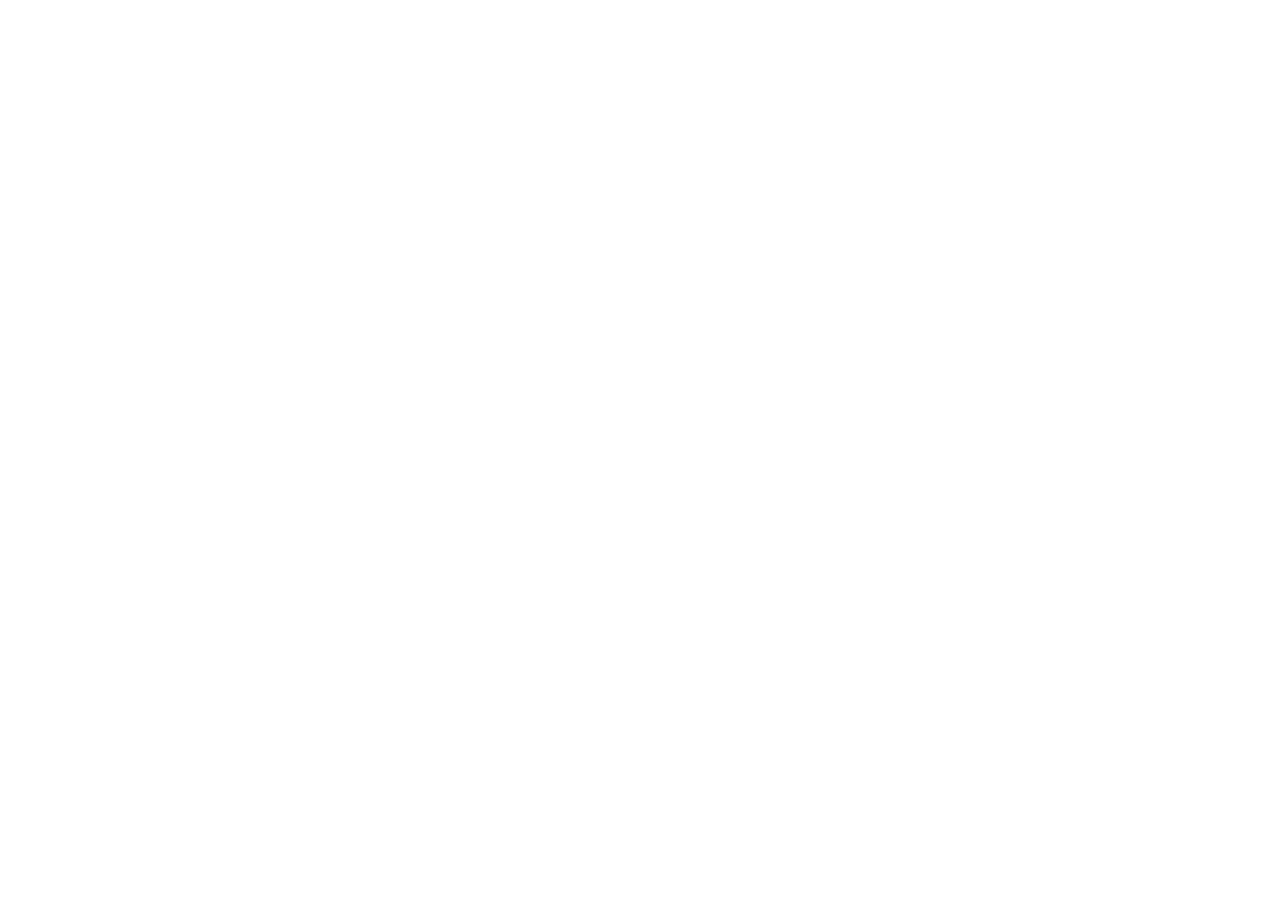
==== view/cadastro-cliente.html @ 0553a565 "INSTRUÇÕES NO README + TODA A BASE DO NOSSO PROJETO" ====
<!DOCTYPE html>
<html lang="pt-BR">
<head>
    <meta charset="UTF-8">
    <meta name="viewport" content="width=device-width, initial-scale=1.0">
    <title>Cadastrar Cliente - Xhopii</title>
    <link rel="stylesheet" href="../assets/style.css">
</head>
<body>
    <header>
        <nav></nav>
    </header>

    <main>
        <section>
            <!-- Formulário de Cadastro de Cliente -->
        </section>
    </main>

    <footer></footer>
    <script src="../assets/script.js"></script>
</body>
</html>
---- assets/style.css ----
/* 
==========================================
   0. ROOT (PADRONIZAÇÃO)
========================================== 
*/

:root {
   --cor-primaria: rgba(251, 86, 48);
   --cor-secundaria: rgba(255, 120, 62);
   --cor-cinza-claro: rgba(215, 215, 215);
   --cor-cinza-escuro: rgba(195, 195, 195);
}
   
/* Para usar um padrão do root basta usar a seguinte anotação:
   nome_da_propriedade: var(--nome-da-variavel);
   Exemplo:
   color: var(--cor-primaria); << Ele vai entender que é aquele laranja forte.   */

* {
   font-family: Verdana, Geneva, Tahoma, sans-serif; 
}

/* 
==========================================
1. ESTILOS GERAIS, HEADER E FOOTER (DEV 1)
========================================== 
*/



/* 
==========================================
2. FORMULÁRIOS DE CADASTRO (DEV 2)
========================================== 
*/

   

/* 
==========================================
3. GRIDS E LISTAGENS DE VISUALIZAÇÃO (DEV 3)
========================================== 
*/
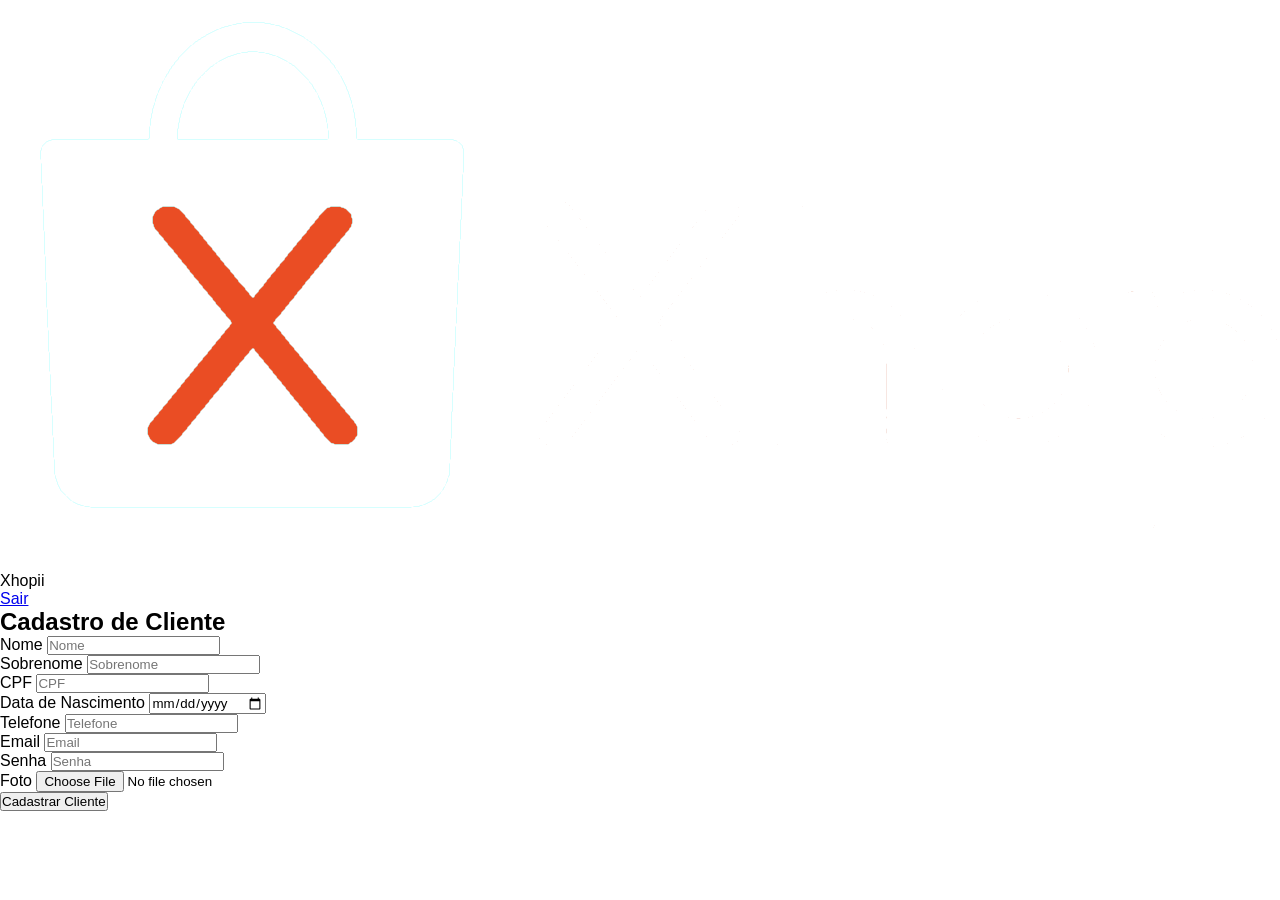
==== commit 69e42e23: "atualizaçao" ====
--- a/view/cadastro-cliente.html
+++ b/view/cadastro-cliente.html
@@ -7,12 +7,64 @@
     <link rel="stylesheet" href="../assets/style.css">
 </head>
 <body>
-    <header>
-        <nav></nav>
+    <header class="topo">
+        <div class="topo-marca">
+            <img src="../assets/img/logo.png" alt="Logo Xhopii">
+            <span>Xhopii</span>
+        </div>
+        <a class="topo_acao" href="../index.html">Sair</a>
+        
     </header>
 
-    <main>
-        <section>
+    
+
+    <main class="conteudo">
+        <section class="card card--largo" aria-labelledby="titulo-cliente">
+            <h1 class="card__titulo" id="titulo-cliente">Cadastro de Cliente</h1>
+
+            <form id="form-cliente" novalidate>
+                <div class="campo">
+                    <label for="nome-cliente">Nome</label>
+                    <input type="text" id="nome-cliente" name="nome" placeholder="Nome" required>
+                </div>
+
+                <div class="campo">
+                    <label for="sobrenome-cliente">Sobrenome</label>
+                    <input type="text" id="sobrenome-cliente" name="sobrenome" placeholder="Sobrenome" required>
+                </div>
+
+                <div class="campo">
+                    <label for="cpf-cliente">CPF</label>
+                    <input type="text" id="cpf-cliente" name="cpf" placeholder="CPF" maxlength="14" required>
+                </div>
+
+                <div class="campo">
+                    <label for="nascimento-cliente">Data de Nascimento</label>
+                    <input type="date" id="nascimento-cliente" name="nascimento" required>
+                </div>
+
+                <div class="campo">
+                    <label for="telefone-cliente">Telefone</label>
+                    <input type="tel" id="telefone-cliente" name="telefone" placeholder="Telefone" maxlength="15" required>
+                </div>
+
+                <div class="campo">
+                    <label for="email-cliente">Email</label>
+                    <input type="email" id="email-cliente" name="email" placeholder="Email" required>
+                </div>
+
+                <div class="campo">
+                    <label for="senha-cliente">Senha</label>
+                    <input type="password" id="senha-cliente" name="senha" placeholder="Senha" required>
+                </div>
+
+                <div class="campo">
+                    <label for="foto-cliente">Foto</label>
+                    <input type="file" id="foto-cliente" name="foto" accept="image/*">
+                </div>
+
+                <button type="submit" class="btn">Cadastrar Cliente</button>
+            </form>
             <!-- Formulário de Cadastro de Cliente -->
         </section>
     </main>
--- a/assets/style.css
+++ b/assets/style.css
@@ -7,8 +7,8 @@
 :root {
    --cor-primaria: rgba(251, 86, 48);
    --cor-secundaria: rgba(255, 120, 62);
-   --cor-cinza-claro: rgba(215, 215, 215);
-   --cor-cinza-escuro: rgba(195, 195, 195);
+   --cor-cinza-claro: rgba(245, 245, 245);
+   --cor-cinza-escuro: rgba(145, 145, 145);
 }
    
 /* Para usar um padrão do root basta usar a seguinte anotação:
@@ -17,6 +17,9 @@
    color: var(--cor-primaria); << Ele vai entender que é aquele laranja forte.   */
 
 * {
+   margin: 0;
+   padding: 0;
+   box-sizing: border-box;
    font-family: Verdana, Geneva, Tahoma, sans-serif; 
 }
 
@@ -26,7 +29,193 @@
 ========================================== 
 */
 
-
+/* HEADER */
+
+header {
+    width: 100%;
+}
+
+/* Parte superior (Topbar) - Laranja principal */
+.topbar {
+    background-color: var(--cor-primaria);
+    display: flex;
+    justify-content: space-between;
+    align-items: center;
+    padding: 0.625rem 2.5rem;
+}
+
+/* Logo da Xhopii */
+.logo {
+    height: 3.5rem;
+    object-fit: contain;
+}
+
+/* Botão Sair no canto direito superior */
+.btn-sair {
+    color: rgb(255, 255, 255);
+    text-decoration: none;
+    font-weight: bold;
+    font-size: 0.875rem;
+    cursor: pointer;
+}
+
+.btn-sair:hover {
+    opacity: 0.8;
+}
+
+/* Barra inferior (links) - Laranja secundário */
+.navbar {
+    background-color: var(--cor-secundaria);
+    display: flex;
+    align-items: center;
+    justify-content: center;
+    padding: 0.75rem 2.5rem;
+    gap: 1.5rem;
+}
+
+/* Links do menu de navegação */
+.navbar a {
+    color: rgb(255, 255, 255);
+    text-decoration: none;
+    font-size: 0.875rem;
+    transition: opacity 0.2s ease;
+}
+
+.navbar a:hover {
+    opacity: 0.8;
+}
+
+/* FOOTER */
+
+/* Estilo do Rodapé padrão */
+.footer-xhopii {
+    background-color: var(--cor-cinza-claro);
+    padding: 3.125rem 15vw 1.25rem 15vw;
+    color: var(--cor-cinza-escuro);
+}
+
+/* Container de colunas usando Flexbox */
+.footer-xhopii .footer-rows {
+    display: flex;
+    justify-content: space-between;
+    align-items: flex-start;
+    flex-wrap: wrap;
+    margin-bottom: 2.5rem;
+}
+
+/* Estilo geral de cada coluna */
+.footer-xhopii .footer-rows > div {
+    display: flex;
+    flex-direction: column;
+}
+
+/* Títulos das colunas (h3) */
+.footer-xhopii .footer-rows h3 {
+    font-size: 0.875rem;
+    font-weight: bold;
+    color: rgb(0, 0, 0);
+    margin-bottom: 1.375rem;
+    text-transform: uppercase;
+}
+
+/* Links das duas primeiras colunas */
+.footer-xhopii .footer-rows a {
+    text-decoration: none;
+    color: var(--cor-cinza-escuro);
+    font-size: 0.75rem;
+    transition: color 0.2s;
+    cursor: pointer;
+}
+
+.footer-xhopii .footer-rows .col-links {
+    display: flex;
+    flex-direction: column;
+    gap: 0.5rem;
+}
+
+.footer-xhopii .footer-rows a:hover {
+    color: var(--cor-primaria);
+}
+
+/* --- Coluna de PAGAMENTO --- */
+.col-pagamento-grid {
+    display: grid;
+    grid-template-columns: repeat(3, 1fr);
+    grid-auto-rows: 2rem;
+    gap: 0.5rem;
+}
+
+.col-pagamento-grid img {
+    width: 100%;
+    height: 100%;
+    object-fit: fill;
+    background-color: rgb(255, 255, 255);
+    padding: 0.125rem 0.25rem;
+    border-radius: 0.125rem;
+    box-shadow: 0 0.0625rem 0.125rem rgba(0,0,0,0.05);
+}
+
+/* --- Coluna SIGA-NOS --- */
+.col-siga-nos > div {
+    display: flex;
+    flex-direction: column;
+    gap: 0.75rem;
+}
+
+.col-siga-nos div > a {
+    display: flex;
+    align-items: center;
+    font-size: 0.75rem;
+    color: var(--cor-cinza-escuro);
+}
+
+.col-siga-nos img {
+    width: 1rem;
+    height: 1rem;
+    margin-right: 0.375rem;
+    vertical-align: middle;
+}
+
+/* --- Coluna BAIXE O APP / QR CODE --- */
+.col-app {
+    display: flex;
+    flex-direction: row;
+}
+
+.col-app img[src*="qr_code"] {
+    width: 5rem;
+    height: 5rem;
+    background-color: rgb(255, 255, 255);
+    padding: 0.125rem;
+    box-shadow: 0 0.0625rem 0.1875rem rgba(0,0,0,0.1);
+}
+
+.col-app a{
+    margin: 0.375rem 0 0 0;
+    padding: 0;
+}
+
+.footer-xhopii .footer-rows .col-app a {
+    margin-bottom: 0;
+}
+
+.col-app img{
+    width: 5.075rem;
+    object-fit: contain;
+}
+
+/* --- Linha Divisória e Direitos Autorais --- */
+.linha-horizontal {
+    border: none;
+    border-top: 0.0625rem solid var(--cor-cinza-escuro);
+    margin-bottom: 1.5625rem;
+}
+
+.trademark {
+    text-align: center;
+    font-size: 0.75rem;
+    color: var(--cor-cinza-escuro);
+}
 
 /* 
 ==========================================
@@ -42,5 +231,83 @@
 ========================================== 
 */
    
-
-   +.background-cinza {
+    background-color: var(--cor-cinza-escuro);
+    display: flex;
+    justify-content: center;
+}
+
+.background-conteudo {
+    background-color: white;
+    display: flex;
+    flex-direction: column;
+    height: auto;
+    width: 75vw;
+    padding: 1rem;
+    gap: 1rem;
+}
+
+.background-conteudo h2 {
+    color: var(--cor-primaria);
+    display: flex;
+    justify-content: center;
+    align-items: center;
+}
+   
+.grid-layout {
+    display: grid;
+    justify-content: space-evenly;
+}
+
+.card-produto {
+    background-color: white;
+    display: flex;
+    flex-direction: column;
+    justify-content: center;
+    align-items: center;
+    padding: 10px;
+    gap: 0.375rem;
+    box-shadow: 0.125rem 0.125rem 0.5rem var(--cor-cinza-escuro);
+    border: 0.125rem solid rgba(255, 255, 255, 0);
+    color: var(--cor-cinza-escuro);
+    max-width: 17.5vw;
+}
+
+.card-produto:hover {
+    border: 0.125rem solid rgba(251, 85, 48, 0.9);
+    transition: all .5s;
+}
+
+.card-produto img {
+    height: 25vh;
+    width: 15vw;
+}
+
+.card-nome-produto {
+    color: rgb(109, 109, 109);
+    font-weight: 600;
+    margin: 0.25rem 0 1rem 0;
+}
+
+.card-descricao-produto {
+    display: grid;
+    grid-template-columns: repeat(2, 2fr);
+    width: 95%;
+    margin-bottom: 1.25rem;    
+    gap: 1rem 0.1rem;
+}
+
+.card-descricao-produto h4 {
+    color: rgba(0, 0, 0, 0.863);
+}
+
+.card-preco-produto {
+    display: flex;
+    width: 95%;
+    justify-content: space-between;
+    margin-bottom: 1rem;
+}
+
+.card-preco-produto h4 {
+    color: var(--cor-primaria);
+}
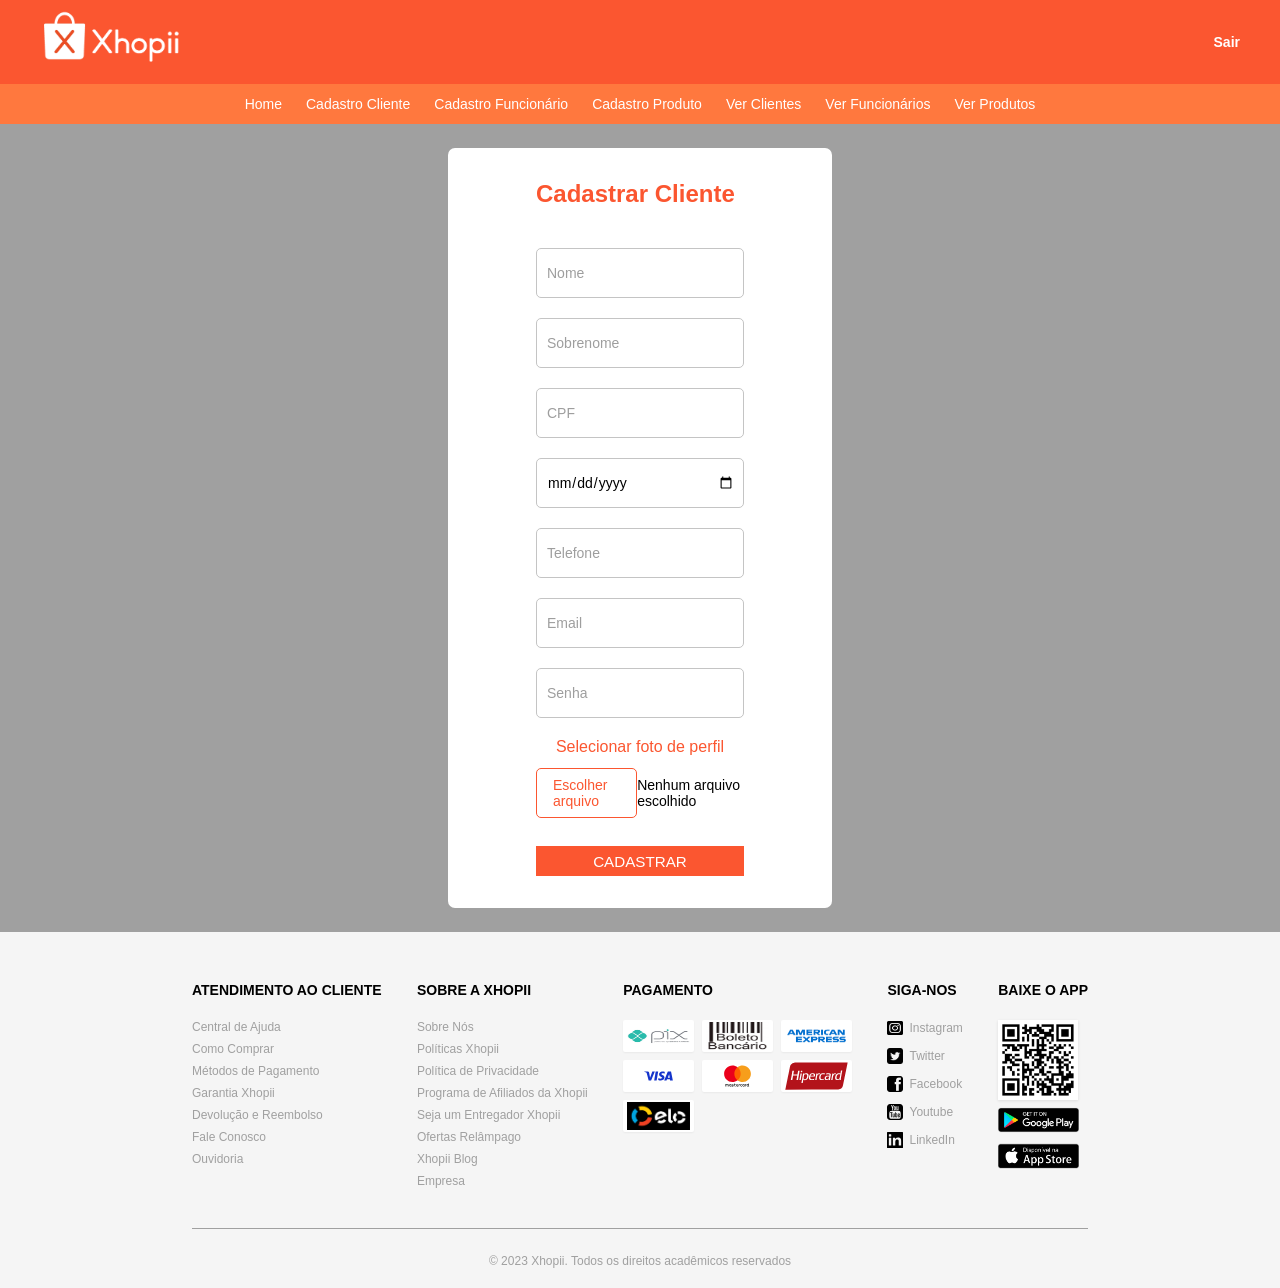
==== commit 2cfab448: "Bug Fixes e ajustes" ====
--- a/view/cadastro-cliente.html
+++ b/view/cadastro-cliente.html
@@ -7,20 +7,11 @@
     <link rel="stylesheet" href="../assets/style.css">
 </head>
 <body>
-    <header class="topo">
-        <div class="topo-marca">
-            <img src="../assets/img/logo.png" alt="Logo Xhopii">
-            <span>Xhopii</span>
-        </div>
-        <a class="topo_acao" href="../index.html">Sair</a>
-        
-    </header>
-
-    
+    <header></header>   
 
     <main class="conteudo">
         <section class="card card--largo" aria-labelledby="titulo-cliente">
-            <h1 class="card__titulo" id="titulo-cliente">Cadastro de Cliente</h1>
+            <h1 class="card__titulo" id="titulo-cliente">Cadastrar Cliente</h1>
 
             <form id="form-cliente" novalidate>
                 <div class="campo">
@@ -58,12 +49,16 @@
                     <input type="password" id="senha-cliente" name="senha" placeholder="Senha" required>
                 </div>
 
-                <div class="campo">
-                    <label for="foto-cliente">Foto</label>
-                    <input type="file" id="foto-cliente" name="foto" accept="image/*">
+                <div class="campo campo-foto">
+                    <label class="foto-titulo">Selecionar foto de perfil</label>
+                    <div class="foto-opcoes">
+                        <label for="foto-cliente" class="btn-escolher-arquivo">Escolher arquivo</label>
+                        <input type="file" id="foto-cliente" name="foto" accept="image/*" class="input-arquivo">
+                        <span class="arquivo-nome">Nenhum arquivo escolhido</span>
+                    </div>
                 </div>
 
-                <button type="submit" class="btn">Cadastrar Cliente</button>
+                <button type="submit" class="btn">Cadastrar</button>
             </form>
             <!-- Formulário de Cadastro de Cliente -->
         </section>
@@ -71,5 +66,7 @@
 
     <footer></footer>
     <script src="../assets/script.js"></script>
+    <script>renderHeader(false)</script>
+    <script>renderFooter(false)</script>
 </body>
 </html>
--- a/assets/style.css
+++ b/assets/style.css
@@ -8,7 +8,7 @@
    --cor-primaria: rgba(251, 86, 48);
    --cor-secundaria: rgba(255, 120, 62);
    --cor-cinza-claro: rgba(245, 245, 245);
-   --cor-cinza-escuro: rgba(145, 145, 145);
+   --cor-cinza-escuro: rgb(160, 160, 160);
 }
    
 /* Para usar um padrão do root basta usar a seguinte anotação:
@@ -46,7 +46,7 @@
 
 /* Logo da Xhopii */
 .logo {
-    height: 3.5rem;
+    height: 4rem;
     object-fit: contain;
 }
 
@@ -57,6 +57,7 @@
     font-weight: bold;
     font-size: 0.875rem;
     cursor: pointer;
+    transition: opacity 0.2s ease;
 }
 
 .btn-sair:hover {
@@ -218,10 +219,287 @@
 }
 
 /* 
+=======================================
+1.5 é meu
+=======================================
+*/
+.body-login{
+    background-color: orangered;
+   
+}
+
+.main-login{
+    display: flex;
+    justify-content: center;
+    align-items: center;
+}
+
+
+.login-base{
+    background-color: white;
+    height: 550px;
+    width: 450px;
+    margin-top: 30px;
+    margin-bottom: 30px;
+    border-radius: 7px;
+}
+
+.login-conteudo{
+    display: flex;
+    flex-direction: column;
+    align-items: center;
+    justify-content: center;
+    padding: 10px 10px 10px 10px;
+}
+
+.Email-login{
+    margin-top: 50px;
+    height: 10px;
+}
+
+.senha-login{
+    margin-top: 70px;
+}
+
+.input-login{
+    height: 50px;
+    width: 350px;
+    border: 1px solid rgb(196, 196, 196);
+    border-radius: 5px;
+    padding-left: 10px;
+}
+
+.button-login{
+    background-color: orangered;
+    border: none;
+    color: white;
+    height: 42px;
+    width: 350px;
+    margin-top: 35px;
+    margin-bottom: 20px;
+    display: flex;
+    justify-content: center;
+    align-items: center;
+    cursor: pointer;
+    transition: all 0.3s;
+    font-size: 0.875rem;
+}
+
+.button-login:hover{
+    background-color: rgb(173, 46, 0);
+}
+
+.img-button {
+    height: 20px;
+}
+
+.button-login2{
+    background-color: white;
+    border: 1px solid gray;
+    border-radius: 5px;
+    height: 40px;
+    width: 100px;
+    display: flex;
+    justify-content: center;
+    align-items: center;
+    gap: 10px;
+    cursor: pointer;
+    transition: all 0.3s;
+}
+
+.button-login2:hover{
+    background-color: rgb(218, 218, 218);
+}
+
+/* Divisor "OU" com duas linhas horizontais */
+.divisor-ou {
+    display: flex;
+    align-items: center;
+    width: 350px;
+    margin: 0.625rem auto;
+    gap: 0.625rem;
+    color: var(--cor-cinza-escuro);
+    font-size: 0.875rem;
+}
+
+.linha-ou {
+    flex: 1;
+    height: 0.0625rem;
+    background-color: rgb(196, 196, 196);
+}
+
+.header-login {
+    display: flex;
+    justify-content: flex-start;
+    align-items: center;
+    gap: 1rem;
+    width: 100%;
+    height: 12.5vh;
+    padding: 0 20vw;
+    background-color: var(--cor-cinza-claro);
+}
+
+/* 
 ==========================================
 2. FORMULÁRIOS DE CADASTRO (DEV 2)
 ========================================== 
 */
+
+/* Fundo cinza escuro das telas de cadastro */
+.conteudo {
+    background-color: var(--cor-cinza-escuro);
+    display: flex;
+    justify-content: center;
+    align-items: center;
+    padding: 1.5rem 0;
+}
+
+/* Card branco centralizado (estilo da tela de login) */
+.card {
+    background-color: white;
+    border-radius: 7px;
+    width: 30vw;
+    display: flex;
+    flex-direction: column;
+    align-items: center;
+    padding: 2rem 5.5rem;
+}
+
+/* Título do card alinhado à esquerda, em cor primária */
+.card__titulo,
+.card_titulo {
+    color: var(--cor-primaria);
+    align-self: flex-start;
+    font-size: 1.5rem;
+    margin-bottom: 1.25rem;
+}
+
+/* Formulário centralizado */
+.card form {
+    width: 100%;
+    display: flex;
+    flex-direction: column;
+    align-items: center;
+}
+
+/* Cada label+input preenche o espaço interno do card (regular pelo padding) */
+.campo {
+    width: 100%;
+    display: flex;
+    flex-direction: column;
+    margin-top: 1.25rem;
+}
+
+/* Nome do label escondido: o nome aparece como placeholder dentro do input */
+.campo > label:not(.foto-titulo) {
+    position: absolute;
+    width: 1px;
+    height: 1px;
+    padding: 0;
+    margin: -1px;
+    overflow: hidden;
+    clip: rect(0, 0, 0, 0);
+    white-space: nowrap;
+    border: 0;
+}
+
+/* Caixas de entrada iguais ao login */
+.campo input,
+.campo textarea {
+    height: 50px;
+    width: 100%;
+    border: 1px solid rgb(196, 196, 196);
+    border-radius: 5px;
+    padding-left: 10px;
+    font-family: inherit;
+    font-size: 0.875rem;
+    color: black;
+}
+
+.campo textarea {
+    height: auto;
+    min-height: 80px;
+    padding-top: 10px;
+    resize: vertical;
+}
+
+/* Nome do campo (placeholder) em cinza claro */
+.campo input::placeholder,
+.campo textarea::placeholder {
+    color: rgb(158, 158, 158);
+}
+
+/* Data permanece em preto */
+.campo input[type="date"] {
+    color: black;
+}
+
+.campo input[type="date"]::-webkit-calendar-picker-indicator {
+    margin-right: 0.5rem;
+    cursor: pointer;
+}
+
+/* Botão Cadastrar (estilo do ENTRE do login) */
+.btn {
+    background-color: var(--cor-primaria);
+    border: none;
+    color: white;
+    height: 30px;
+    width: 100%;
+    margin-top: 1.75rem;
+    cursor: pointer;
+    font-family: inherit;
+    font-size: 0.95rem;
+    text-transform: uppercase;
+    transition: all 0.3s;
+}
+
+.btn:hover {
+    background-color: rgb(173, 46, 0);
+}
+
+/* Seleção de foto */
+.campo-foto {
+    align-items: center;
+}
+
+.foto-titulo {
+    color: var(--cor-primaria);
+    text-align: center;
+}
+
+.foto-opcoes {
+    display: flex;
+    justify-content: space-around;
+    align-items: center;
+    width: 100%;
+    margin-top: 0.75rem;
+}
+
+.btn-escolher-arquivo {
+    background-color: white;
+    color: var(--cor-primaria);
+    border: 1px solid var(--cor-primaria);
+    border-radius: 5px;
+    padding: 0.5rem 1rem;
+    cursor: pointer;
+    font-family: inherit;
+    font-size: 0.875rem;
+    transition: background-color 0.3s ease;
+}
+
+.btn-escolher-arquivo:hover {
+    background-color: rgb(245, 245, 245);
+}
+
+.input-arquivo {
+    display: none;
+}
+
+.arquivo-nome {
+    color: black;
+    font-size: 0.875rem;
+}
 
    
 
@@ -242,7 +520,7 @@
     display: flex;
     flex-direction: column;
     height: auto;
-    width: 75vw;
+    width: 82vw;
     padding: 1rem;
     gap: 1rem;
 }
@@ -252,11 +530,13 @@
     display: flex;
     justify-content: center;
     align-items: center;
+    padding: 0.5rem 0;
 }
    
 .grid-layout {
     display: grid;
-    justify-content: space-evenly;
+    grid-template-columns: repeat(5, 1fr);
+    gap: 1.25rem;
 }
 
 .card-produto {
@@ -267,20 +547,23 @@
     align-items: center;
     padding: 10px;
     gap: 0.375rem;
-    box-shadow: 0.125rem 0.125rem 0.5rem var(--cor-cinza-escuro);
-    border: 0.125rem solid rgba(255, 255, 255, 0);
+    box-shadow: 0.1rem 0.1rem 0.25rem var(--cor-cinza-claro);
+    border: 0.125rem solid var(--cor-cinza-claro);
     color: var(--cor-cinza-escuro);
-    max-width: 17.5vw;
+    max-width: 100%;
+    width: 100%;
+    transition: all .5s;
 }
 
 .card-produto:hover {
     border: 0.125rem solid rgba(251, 85, 48, 0.9);
-    transition: all .5s;
 }
 
 .card-produto img {
-    height: 25vh;
-    width: 15vw;
+    width: 100%;
+    height: auto;
+    max-height: 25vh;
+    object-fit: contain;
 }
 
 .card-nome-produto {
@@ -291,10 +574,10 @@
 
 .card-descricao-produto {
     display: grid;
-    grid-template-columns: repeat(2, 2fr);
-    width: 95%;
+    grid-template-columns: 1fr 2fr;
+    width: 97.5%;
     margin-bottom: 1.25rem;    
-    gap: 1rem 0.1rem;
+    gap: 1rem 0.25rem;
 }
 
 .card-descricao-produto h4 {
@@ -303,7 +586,7 @@
 
 .card-preco-produto {
     display: flex;
-    width: 95%;
+    width: 97.5%;
     justify-content: space-between;
     margin-bottom: 1rem;
 }
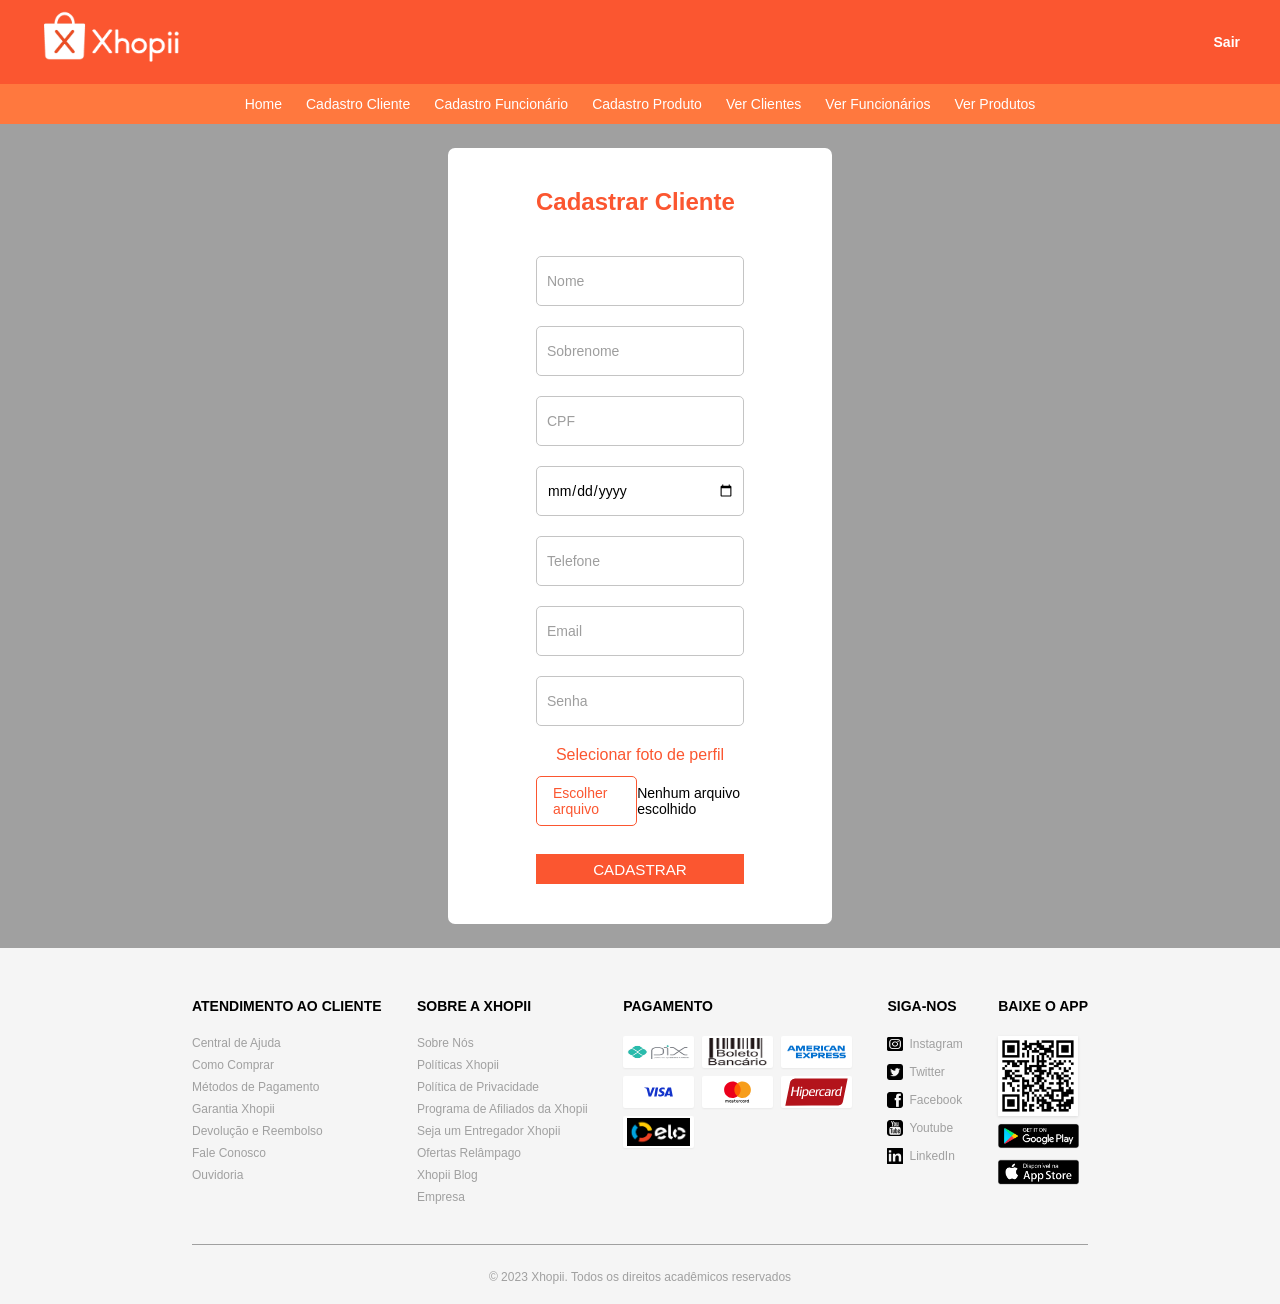
==== commit fd918a13: "Bug-Fixes v2" ====
--- a/view/cadastro-cliente.html
+++ b/view/cadastro-cliente.html
@@ -60,7 +60,6 @@
 
                 <button type="submit" class="btn">Cadastrar</button>
             </form>
-            <!-- Formulário de Cadastro de Cliente -->
         </section>
     </main>
 
--- a/assets/style.css
+++ b/assets/style.css
@@ -362,7 +362,7 @@
     display: flex;
     flex-direction: column;
     align-items: center;
-    padding: 2rem 5.5rem;
+    padding: 2.5rem 5.5rem;
 }
 
 /* Título do card alinhado à esquerda, em cor primária */
@@ -553,6 +553,7 @@
     max-width: 100%;
     width: 100%;
     transition: all .5s;
+    font-size: 0.9rem;
 }
 
 .card-produto:hover {
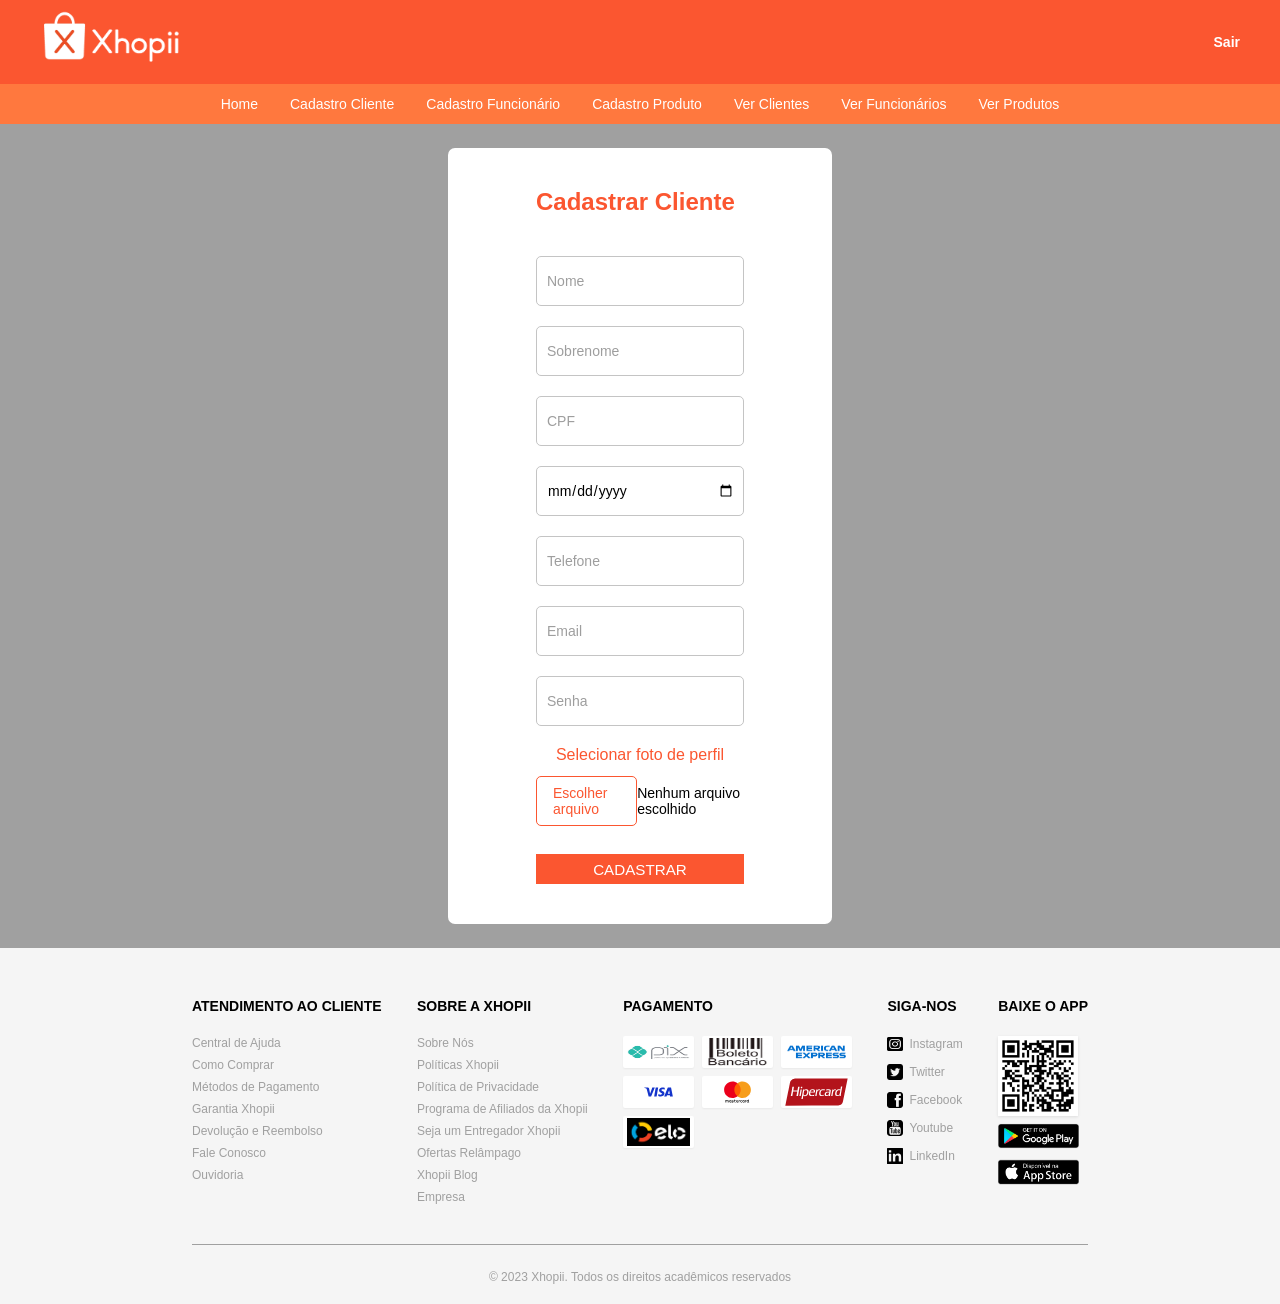
==== commit f5e65263: "tela de cadastro de cliente" ====
--- a/view/cadastro-cliente.html
+++ b/view/cadastro-cliente.html
@@ -12,8 +12,9 @@
     <main class="conteudo">
         <section class="card card--largo" aria-labelledby="titulo-cliente">
             <h1 class="card__titulo" id="titulo-cliente">Cadastrar Cliente</h1>
-
-            <form id="form-cliente" novalidate>
+            <section class="cadastro-cliente">
+                <section class="cadastro-cliente">
+                <form id="form-cliente" novalidate method="POST" action="../processamento/processamento.php">
                 <div class="campo">
                     <label for="nome-cliente">Nome</label>
                     <input type="text" id="nome-cliente" name="nome" placeholder="Nome" required>
@@ -60,6 +61,7 @@
 
                 <button type="submit" class="btn">Cadastrar</button>
             </form>
+            </section>
         </section>
     </main>
 
--- a/assets/style.css
+++ b/assets/style.css
@@ -9,12 +9,13 @@
    --cor-secundaria: rgba(255, 120, 62);
    --cor-cinza-claro: rgba(245, 245, 245);
    --cor-cinza-escuro: rgb(160, 160, 160);
+   --cor-texto: rgb(68, 68, 68);
 }
    
 /* Para usar um padrão do root basta usar a seguinte anotação:
    nome_da_propriedade: var(--nome-da-variavel);
    Exemplo:
-   color: var(--cor-primaria); << Ele vai entender que é aquele laranja forte.   */
+   color: var(--cor-primaria); */
 
 * {
    margin: 0;
@@ -71,7 +72,7 @@
     align-items: center;
     justify-content: center;
     padding: 0.75rem 2.5rem;
-    gap: 1.5rem;
+    gap: 2rem;
 }
 
 /* Links do menu de navegação */
@@ -339,6 +340,240 @@
     background-color: var(--cor-cinza-claro);
 }
 
+/*-----------(produtos)----------------*/
+
+.produto-produtos{
+    display: flex;
+    justify-content: center;
+    align-items: center;
+    width: 100vw;
+    padding: 5vh 0;
+    gap: 2vw;
+}
+
+.miniaturas {
+    width: 80px;
+    display: flex;
+    flex-direction: column;
+    gap: 15px;
+}
+
+.miniatura {
+    width: 60px;
+    height: 60px;
+    object-fit: contain;
+    border: 1px solid transparent;
+    cursor: pointer;
+}
+
+.miniatura:hover {
+    border: 1px solid var(--cor-primaria);
+}
+
+.miniatura.selecionada {
+    border: 2px solid var(--cor-primaria);
+}
+
+.imagem-produto {
+    width: 400px;
+    height: 400px;
+    display: flex;
+    justify-content: center;
+    align-items: center;
+}
+
+.imagem-produto img {
+    width: 100%;
+    height: 100%;
+    object-fit: contain;
+}
+
+.informacoes {
+    width: 400px;
+}
+
+.informacoes h1 {
+    font-size: 22px;
+    margin-bottom: 10px;
+}
+
+.informacoes h2 {
+    color: var(--cor-primaria);
+    margin-bottom: 5px;
+}
+
+.informacoes p {
+    margin: 8px 0;
+}
+
+.opcoes {
+    display: flex;
+    gap: 10px;
+    margin-bottom: 15px;
+}
+
+.opcoes button {
+    background-color: white;
+    border: 2px solid var(--cor-cinza-claro);
+    padding: 10px 15px;
+    cursor: pointer;
+}
+
+.opcoes button:hover {
+    border-color: var(--cor-primaria);
+}
+
+.opcoes button.selecionado {
+    border-color: var(--cor-primaria);
+    color: var(--cor-primaria);
+}
+
+.comprar {
+    background-color: var(--cor-primaria);
+    color: white;
+    border: none;
+    padding: 12px 25px;
+    cursor: pointer;
+}
+
+.comprar:hover {
+    background-color: var(--cor-secundaria);
+}
+
+/*--------------------(Index)--------------*/
+
+.index-container {
+    display: flex;
+    flex-direction: column;
+    width: 60vw;
+    margin: 0 auto;
+    gap: 2rem;
+    padding: 3rem 0;
+}
+
+.index-carrossel {
+    height: auto;
+    display: flex;
+    justify-content: center;
+    align-items: center;
+    overflow: hidden;
+}
+
+.index-carrossel .carousel,
+.index-carrossel .carousel-inner {
+    height: 100%;
+}
+
+.index-carrossel img {
+    object-fit: cover;
+}
+
+.index-promocao {
+    height: auto;
+    text-align: center;
+}
+
+.index-promocao img {
+    width: 100%;
+    height: 10vh;
+    object-fit: cover;
+}
+
+.index-produtos h2 {
+    text-align: center;
+    font-size: 1.125rem;
+    font-weight: normal;
+    color: var(--cor-primaria);
+    border-bottom: 0.0625rem solid var(--cor-primaria);
+    padding-bottom: 0.625rem;
+}
+
+.index-lista-produtos {
+    display: grid;
+    grid-template-columns: repeat(5, 1fr);
+    gap: 0.75rem;
+    margin-top: 0.625rem;
+}
+
+.index-card {
+    height: 15rem;
+    display: grid;
+    grid-template-columns: 1fr 1fr;
+    grid-template-rows: auto minmax(0, 1fr) auto;
+    grid-template-areas:
+        "img img"
+        "p p"
+        "strong span";
+    background-color: white;
+    border: 0.0625rem solid var(--cor-cinza-claro);
+    box-shadow: 0 0.0625rem 0.3125rem rgba(0, 0, 0, 0.08);
+    padding: 0.5rem;
+    box-sizing: border-box;
+    cursor: pointer;
+}
+
+.index-card:hover {
+    box-shadow: 0 0.125rem 0.5rem rgba(0, 0, 0, 0.18);
+}
+
+.index-card img {
+    grid-area: img;
+    width: 100%;
+    height: 8.5rem;
+    object-fit: contain;
+}
+
+
+.index-card p {
+    grid-area: p;
+    font-size: 0.8125rem;
+    color: var(--cor-cinza-escuro);
+    height: 2.625rem;
+    margin: 0.1875rem 0;
+    overflow: hidden;
+}
+
+.index-card strong {
+    grid-area: strong;
+    align-self: end;
+    color: var(--cor-primaria);
+    font-size: 0.875rem;
+}
+
+
+.index-card span {
+    grid-area: span;
+    align-self: end;
+    justify-self: end;
+    color: var(--cor-texto);
+    font-size: 0.6875rem;
+}
+
+/*----------------(Redefinir-senha)------------------*/
+.redefinir-body{
+    display: flex;
+    justify-content: center;
+    align-items: center;
+}
+.redefinir-base{
+    display: flex;
+    justify-content: space-around;
+    align-items: center;
+    flex-direction: column;
+    height: 250px;
+    width: 450px;
+    margin-top: 100px;
+    margin-bottom: 100px;
+    box-shadow: 0px 0px 5px 5px rgb(197, 197, 197);
+    background-color: #ffffff;
+    border-radius: 5px;
+}
+
+.redefinir-input{
+    height: 40px;
+    width: 330px;
+    padding-left: 20px;
+}
 /* 
 ==========================================
 2. FORMULÁRIOS DE CADASTRO (DEV 2)
@@ -539,7 +774,11 @@
     gap: 1.25rem;
 }
 
-.card-produto {
+.card-produto,
+.card-cliente,
+.card-funcionario,
+.card-cupom,
+.card-loja {
     background-color: white;
     display: flex;
     flex-direction: column;
@@ -556,7 +795,11 @@
     font-size: 0.9rem;
 }
 
-.card-produto:hover {
+.card-produto:hover,
+.card-cliente:hover,
+.card-funcionario:hover,
+.card-cupom:hover,
+.card-loja:hover {
     border: 0.125rem solid rgba(251, 85, 48, 0.9);
 }
 
@@ -594,4 +837,59 @@
 
 .card-preco-produto h4 {
     color: var(--cor-primaria);
+}
+
+.grid-layout--clientes,
+.grid-layout--funcionarios,
+.grid-layout--cupons,
+.grid-layout--lojas {
+    grid-template-columns: repeat(auto-fill, 1fr);
+}
+
+.card-cliente img,
+.card-funcionario img,
+.card-cupom img,
+.card-loja img {
+    width: 7rem;
+    height: 7rem;
+    max-height: none;
+    object-fit: cover;
+    border-radius: 50%;
+    margin: 0.5rem 0;
+}
+
+.card-nome-cliente,
+.card-nome-funcionario,
+.card-nome-cupom,
+.card-nome-loja {
+    color: rgb(109, 109, 109);
+    font-weight: 600;
+    font-size: 1rem;
+    margin: 0.25rem 0 1rem 0;
+    text-align: center;
+}
+
+.card-info-cliente,
+.card-info-funcionario,
+.card-info-cupom,
+.card-info-loja {
+    display: grid;
+    grid-template-columns: 1fr 2fr;
+    width: 97.5%;
+    margin-bottom: 1.25rem;
+    gap: 0.5rem 0.25rem;
+}
+
+.card-info-cliente h4,
+.card-info-funcionario h4,
+.card-info-cupom h4,
+.card-info-loja h4 {
+    color: rgba(0, 0, 0, 0.863);
+}
+
+.card-info-cliente p,
+.card-info-funcionario p,
+.card-info-cupom p,
+.card-info-loja p {
+    overflow-wrap: anywhere;
 }
